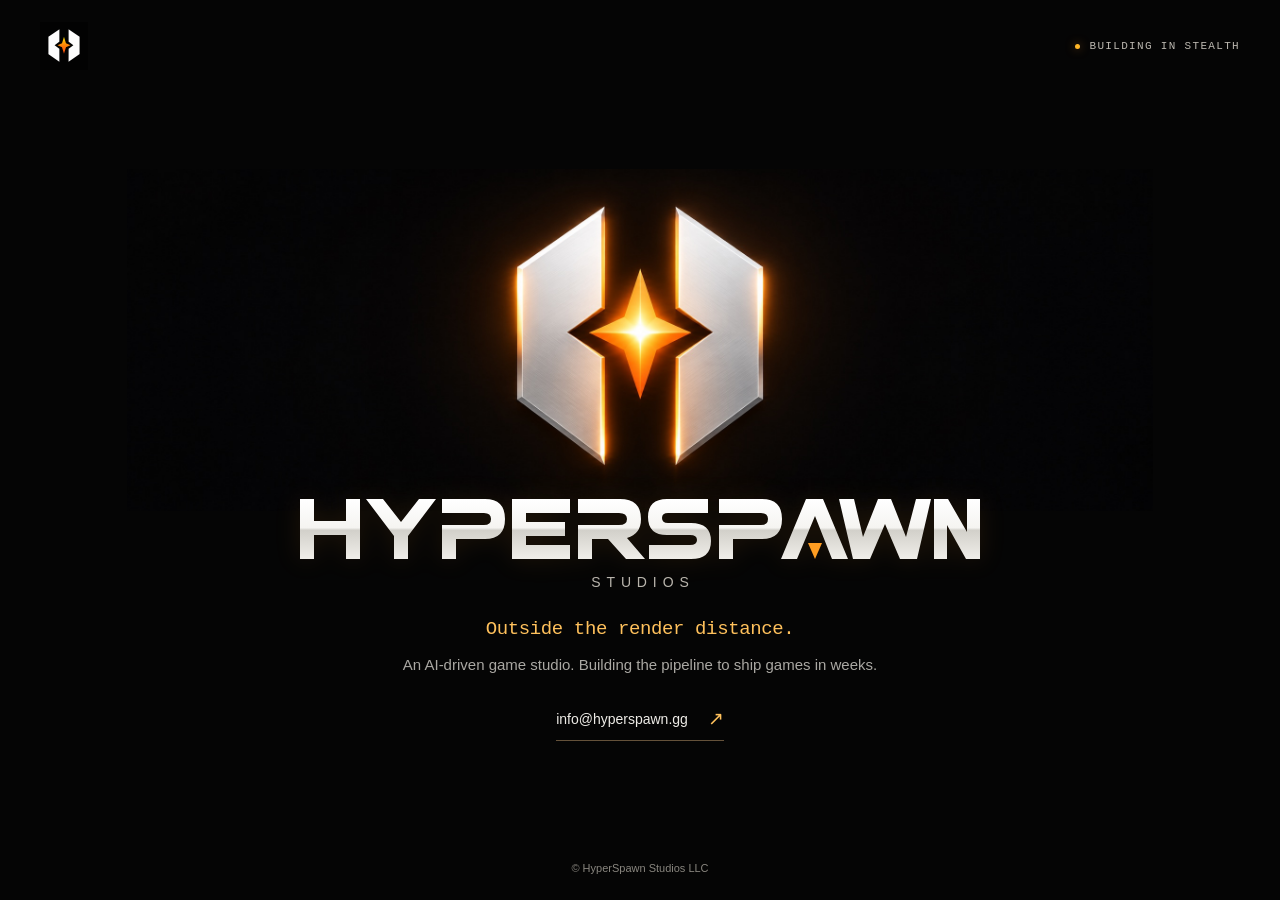
==== index.html @ 8c91b75c "Build HyperSpawn Studios stealth landing page" ====
<!doctype html>
<html lang="en">
  <head>
    <meta charset="utf-8">
    <meta name="viewport" content="width=device-width, initial-scale=1">
    <meta name="theme-color" content="#050505">
    <title>HyperSpawn Studios — Building in stealth</title>
    <!-- TODO: Approve the launch and social-share description before publishing. -->
    <meta name="description" content="An AI-driven game studio. Building in stealth. Creating the pipeline to ship games in weeks.">
    <link rel="canonical" href="https://hyperspawn.gg/">
    <link rel="icon" type="image/png" sizes="32x32" href="favicon.png">
    <link rel="apple-touch-icon" sizes="180x180" href="apple-touch-icon.png">
    <meta property="og:type" content="website">
    <meta property="og:url" content="https://hyperspawn.gg/">
    <meta property="og:site_name" content="HyperSpawn Studios">
    <meta property="og:title" content="HyperSpawn Studios — Building in stealth">
    <!-- TODO: Approve this share description alongside the page copy. -->
    <meta property="og:description" content="An AI-driven game studio. Building in stealth. Creating the pipeline to ship games in weeks.">
    <!-- Selected banner option 4, with the vector wordmark included in the share image. -->
    <meta property="og:image" content="https://hyperspawn.gg/images/share.jpg">
    <meta property="og:image:width" content="1200">
    <meta property="og:image:height" content="630">
    <meta property="og:image:alt" content="The silver HyperSpawn emblem, glowing orange star, and HYPERSPAWN wordmark on charcoal.">
    <meta name="twitter:card" content="summary_large_image">
    <meta name="twitter:title" content="HyperSpawn Studios — Building in stealth">
    <!-- TODO: Approve this share description alongside the page copy. -->
    <meta name="twitter:description" content="An AI-driven game studio. Building in stealth. Creating the pipeline to ship games in weeks.">
    <meta name="twitter:image" content="https://hyperspawn.gg/images/share.jpg">
    <meta name="twitter:image:alt" content="The silver HyperSpawn emblem, glowing orange star, and HYPERSPAWN wordmark on charcoal.">
    <link rel="stylesheet" href="styles.css">
    <link rel="preload" as="image" href="images/hero.jpg">
  </head>
  <body>
    <header class="masthead">
      <img class="brand-mark" src="images/logo.png" width="48" height="48" alt="HyperSpawn Studios logo">
      <!-- TODO: Confirm the public stealth-status wording. -->
      <span class="status"><span class="status-light" aria-hidden="true"></span> Building in stealth</span>
    </header>
    <main class="hero">
      <!-- Selected banner option 4; keep the wordmark below as a sharp vector. -->
      <div class="hero-copy">
        <div class="hero-art" aria-hidden="true"></div>
        <h1 aria-label="HyperSpawn Studios">
          <svg class="wordmark" viewBox="0 0 680 60" aria-hidden="true" focusable="false" xmlns="http://www.w3.org/2000/svg">
            <defs>
              <linearGradient id="wordmark-metal" x1="0" y1="0" x2="0" y2="1">
                <stop offset="0" stop-color="#fff"/>
                <stop offset="0.48" stop-color="#f5f4f1"/>
                <stop offset="0.52" stop-color="#d2d0ca"/>
                <stop offset="1" stop-color="#f0eee9"/>
              </linearGradient>
            </defs>
            <g fill="url(#wordmark-metal)">
              <path d="M0 0h14v22h32V0h14v60H46V36H14v24H0z"/>
              <path d="M66 0h17l18 23 18-23h17l-28 37v23H94V37z"/>
              <path d="M142 0h43q20 0 20 20t-20 20h-29v20h-14V26h42q7 0 7-6t-7-6h-42z"/>
              <path d="M212 0h58v14h-44v9h39v14h-39v9h44v14h-58z"/>
              <path d="M278 0h42q21 0 21 20 0 15-14 19l18 21h-19l-18-20h-16v20h-14V26h41q8 0 8-6t-8-6h-41z"/>
              <path d="M408 0v14h-40q-6 0-6 5t6 5h23q20 0 20 18t-20 18h-42V46h41q7 0 7-5t-7-5h-23q-19 0-19-18t19-18z"/>
              <path d="M419 0h43q20 0 20 20t-20 20h-29v20h-14V26h42q7 0 7-6t-7-6h-42z"/>
              <path d="M481 60 506 0h17l25 60h-16l-17-43-18 43z"/>
              <path d="m539 0 14 60h17l15-35 15 35h17l14-60h-15l-10 38-15-38h-13l-15 38-9-38z"/>
              <path d="M634 60V0h14l19 33V0h13v60h-14l-19-34v34z"/>
            </g>
            <path fill="#ff9d22" d="m508 44 7 16 7-16z"/>
          </svg>
          <span>Studios</span>
        </h1>
        <!-- TODO: Approve the teaser line and condensed studio copy. -->
        <p class="teaser">Outside the render distance.</p>
        <p class="description">An AI-driven game studio. Building the pipeline to ship games in weeks.</p>
        <a class="contact" href="mailto:info@hyperspawn.gg">info@hyperspawn.gg <span aria-hidden="true">↗</span></a>
      </div>
    </main>
    <footer>© HyperSpawn Studios LLC</footer>
  </body>
</html>
---- styles.css ----
:root {
  color-scheme: dark;
  font-family: "Arial", "Helvetica Neue", sans-serif;
  color: #f4f3ef;
  background: #050505;
  font-synthesis: none;
  -webkit-font-smoothing: antialiased;
}

* { box-sizing: border-box; }

body {
  min-width: 280px;
  min-height: 100vh;
  min-height: 100svh;
  margin: 0;
  display: flex;
  flex-direction: column;
}

.masthead {
  position: relative;
  z-index: 1;
  display: flex;
  align-items: center;
  justify-content: space-between;
  padding: 16px 22px;
}

.brand-mark { display: block; width: 42px; height: 42px; }

.status {
  display: inline-flex;
  align-items: center;
  gap: 9px;
  color: #bcb8b0;
  font-family: "Courier New", monospace;
  font-size: 10px;
  letter-spacing: 0.08em;
  text-transform: uppercase;
}

.status-light {
  width: 5px;
  height: 5px;
  border-radius: 50%;
  background: #ffb627;
  box-shadow: 0 0 10px #ff9b3280;
}

.hero {
  position: relative;
  flex: 1;
  display: flex;
  justify-content: center;
  align-items: center;
  isolation: isolate;
}

.hero-art {
  position: relative;
  left: -22px;
  width: calc(100% + 44px);
  height: clamp(210px, 38svh, 400px);
  margin-bottom: -12px;
  background-image: url("images/hero.jpg");
  background-size: auto 100%;
  background-position: center top;
  background-repeat: no-repeat;
  mask-image: radial-gradient(ellipse 85% 80% at center, #000 75%, transparent 100%);
}

.hero-copy {
  width: 100%;
  padding: 0 22px 24px;
  text-align: center;
  animation: arrive 900ms ease-out both;
}

h1 {
  margin: 0;
  font-size: clamp(42px, 8.7vw, 112px);
  font-weight: 900;
  letter-spacing: -0.065em;
  line-height: 0.95;
}

.wordmark {
  display: block;
  width: min(100%, 680px);
  height: auto;
  margin: 0 auto;
  filter: drop-shadow(0 0 12px #ff9d221c);
}

h1 span {
  display: block;
  margin-top: 15px;
  padding-left: 0.42em;
  color: #b9b5ad;
  font-size: 12px;
  font-weight: 500;
  line-height: 1.2;
  letter-spacing: 0.42em;
  text-transform: uppercase;
}

.teaser {
  margin: 27px 0 12px;
  color: #ffc15c;
  font-family: "Courier New", monospace;
  font-size: clamp(15px, 1.7vw, 19px);
  font-weight: 400;
  letter-spacing: -0.02em;
}

.description {
  max-width: 600px;
  margin: 0 auto;
  color: #aaa8a3;
  font-size: 14px;
  line-height: 1.7;
  text-wrap: pretty;
}

.contact {
  display: inline-flex;
  min-height: 44px;
  align-items: center;
  gap: 20px;
  margin-top: 20px;
  padding: 4px 0;
  color: #eeece7;
  border-bottom: 1px solid #65523a;
  text-decoration: none;
  font-size: 14px;
  transition: color 160ms ease, border-color 160ms ease;
}

.contact span { color: #ffc15c; font-size: 19px; }
.contact:hover { color: #ffc15c; border-color: #ffc15c; }
.contact:focus-visible { outline: 2px solid #ffc15c; outline-offset: 7px; }

footer {
  padding: 20px 22px 24px;
  color: #89867f;
  font-size: 11px;
  text-align: center;
}

@keyframes arrive {
  from { opacity: 0; transform: translateY(8px); }
  to { opacity: 1; transform: translateY(0); }
}

@media (min-width: 700px) {
  .masthead { padding: 22px 40px; }
  .brand-mark { width: 48px; height: 48px; }
  .status { font-size: 11px; letter-spacing: 0.12em; }
  h1 span { font-size: 14px; }
  .description { font-size: 15px; }
  footer { padding-bottom: 26px; }
}

@media (prefers-reduced-motion: reduce) {
  .hero-copy { animation: none; }
  .contact { transition: none; }
}
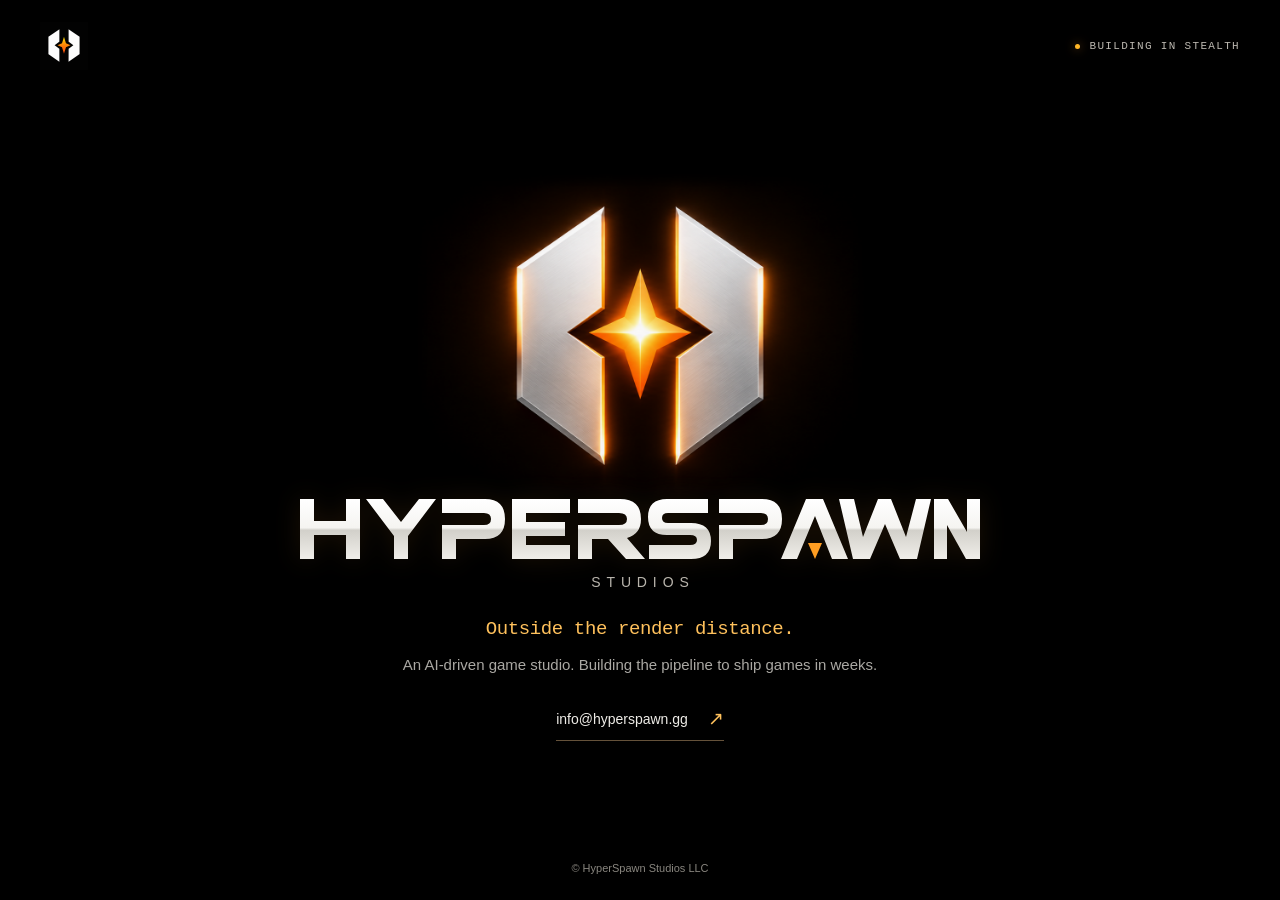
==== commit 0f2c3c13: "Extract transparent hero mark and add subtle float" ====
--- a/index.html
+++ b/index.html
@@ -3,7 +3,7 @@
   <head>
     <meta charset="utf-8">
     <meta name="viewport" content="width=device-width, initial-scale=1">
-    <meta name="theme-color" content="#050505">
+    <meta name="theme-color" content="#000000">
     <title>HyperSpawn Studios — Building in stealth</title>
     <!-- TODO: Approve the launch and social-share description before publishing. -->
     <meta name="description" content="An AI-driven game studio. Building in stealth. Creating the pipeline to ship games in weeks.">
@@ -28,7 +28,7 @@
     <meta name="twitter:image" content="https://hyperspawn.gg/images/share.jpg">
     <meta name="twitter:image:alt" content="The silver HyperSpawn emblem, glowing orange star, and HYPERSPAWN wordmark on charcoal.">
     <link rel="stylesheet" href="styles.css">
-    <link rel="preload" as="image" href="images/hero.jpg">
+    <link rel="preload" as="image" href="images/hero-mark.png">
   </head>
   <body>
     <header class="masthead">
@@ -37,9 +37,11 @@
       <span class="status"><span class="status-light" aria-hidden="true"></span> Building in stealth</span>
     </header>
     <main class="hero">
-      <!-- Selected banner option 4; keep the wordmark below as a sharp vector. -->
+      <!-- Transparent mark extracted from option 4; keep the wordmark as a sharp vector. -->
       <div class="hero-copy">
-        <div class="hero-art" aria-hidden="true"></div>
+        <div class="hero-art" aria-hidden="true">
+          <img class="hero-mark" src="images/hero-mark.png" width="1080" height="804" alt="" fetchpriority="high">
+        </div>
         <h1 aria-label="HyperSpawn Studios">
           <svg class="wordmark" viewBox="0 0 680 60" aria-hidden="true" focusable="false" xmlns="http://www.w3.org/2000/svg">
             <defs>
--- a/styles.css
+++ b/styles.css
@@ -2,12 +2,13 @@
   color-scheme: dark;
   font-family: "Arial", "Helvetica Neue", sans-serif;
   color: #f4f3ef;
-  background: #050505;
   font-synthesis: none;
   -webkit-font-smoothing: antialiased;
 }
 
 * { box-sizing: border-box; }
+
+html, body { background: #000; }
 
 body {
   min-width: 280px;
@@ -58,16 +59,20 @@
 }
 
 .hero-art {
-  position: relative;
-  left: -22px;
-  width: calc(100% + 44px);
+  display: flex;
+  justify-content: center;
+  align-items: center;
   height: clamp(210px, 38svh, 400px);
   margin-bottom: -12px;
-  background-image: url("images/hero.jpg");
-  background-size: auto 100%;
-  background-position: center top;
-  background-repeat: no-repeat;
-  mask-image: radial-gradient(ellipse 85% 80% at center, #000 75%, transparent 100%);
+}
+
+.hero-mark {
+  display: block;
+  width: auto;
+  height: 100%;
+  max-width: 100%;
+  object-fit: contain;
+  animation: float 7s ease-in-out infinite;
 }
 
 .hero-copy {
@@ -153,6 +158,11 @@
   to { opacity: 1; transform: translateY(0); }
 }
 
+@keyframes float {
+  0%, 100% { transform: translateY(0); }
+  50% { transform: translateY(-6px); }
+}
+
 @media (min-width: 700px) {
   .masthead { padding: 22px 40px; }
   .brand-mark { width: 48px; height: 48px; }
@@ -163,6 +173,6 @@
 }
 
 @media (prefers-reduced-motion: reduce) {
-  .hero-copy { animation: none; }
+  .hero-copy, .hero-mark { animation: none; }
   .contact { transition: none; }
 }
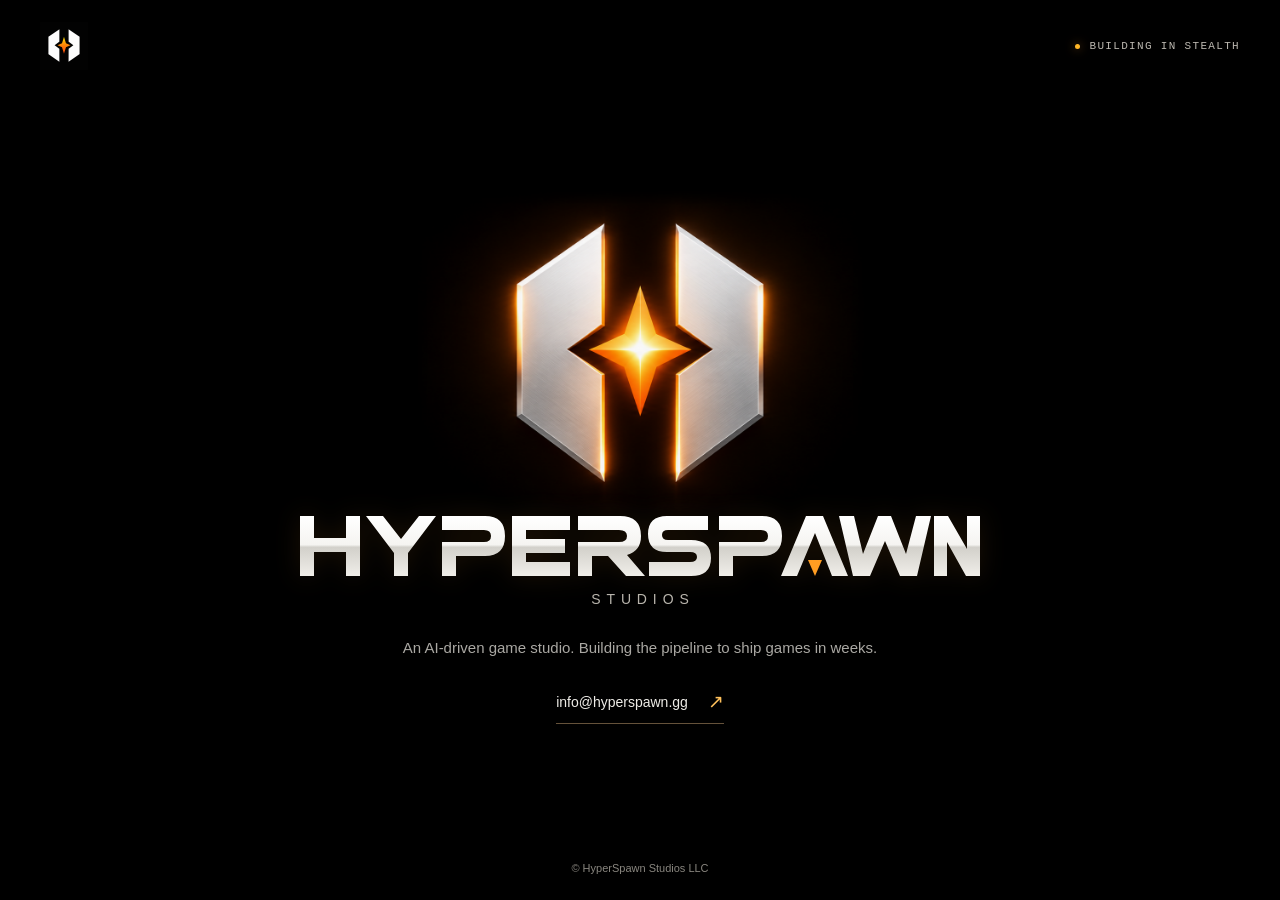
==== commit 3d75fdd3: "Remove the teaser line from the landing page" ====
--- a/index.html
+++ b/index.html
@@ -68,8 +68,7 @@
           </svg>
           <span>Studios</span>
         </h1>
-        <!-- TODO: Approve the teaser line and condensed studio copy. -->
-        <p class="teaser">Outside the render distance.</p>
+        <!-- TODO: Approve the condensed studio copy. -->
         <p class="description">An AI-driven game studio. Building the pipeline to ship games in weeks.</p>
         <a class="contact" href="mailto:info@hyperspawn.gg">info@hyperspawn.gg <span aria-hidden="true">↗</span></a>
       </div>
--- a/styles.css
+++ b/styles.css
@@ -110,18 +110,9 @@
   text-transform: uppercase;
 }
 
-.teaser {
-  margin: 27px 0 12px;
-  color: #ffc15c;
-  font-family: "Courier New", monospace;
-  font-size: clamp(15px, 1.7vw, 19px);
-  font-weight: 400;
-  letter-spacing: -0.02em;
-}
-
 .description {
   max-width: 600px;
-  margin: 0 auto;
+  margin: 27px auto 0;
   color: #aaa8a3;
   font-size: 14px;
   line-height: 1.7;
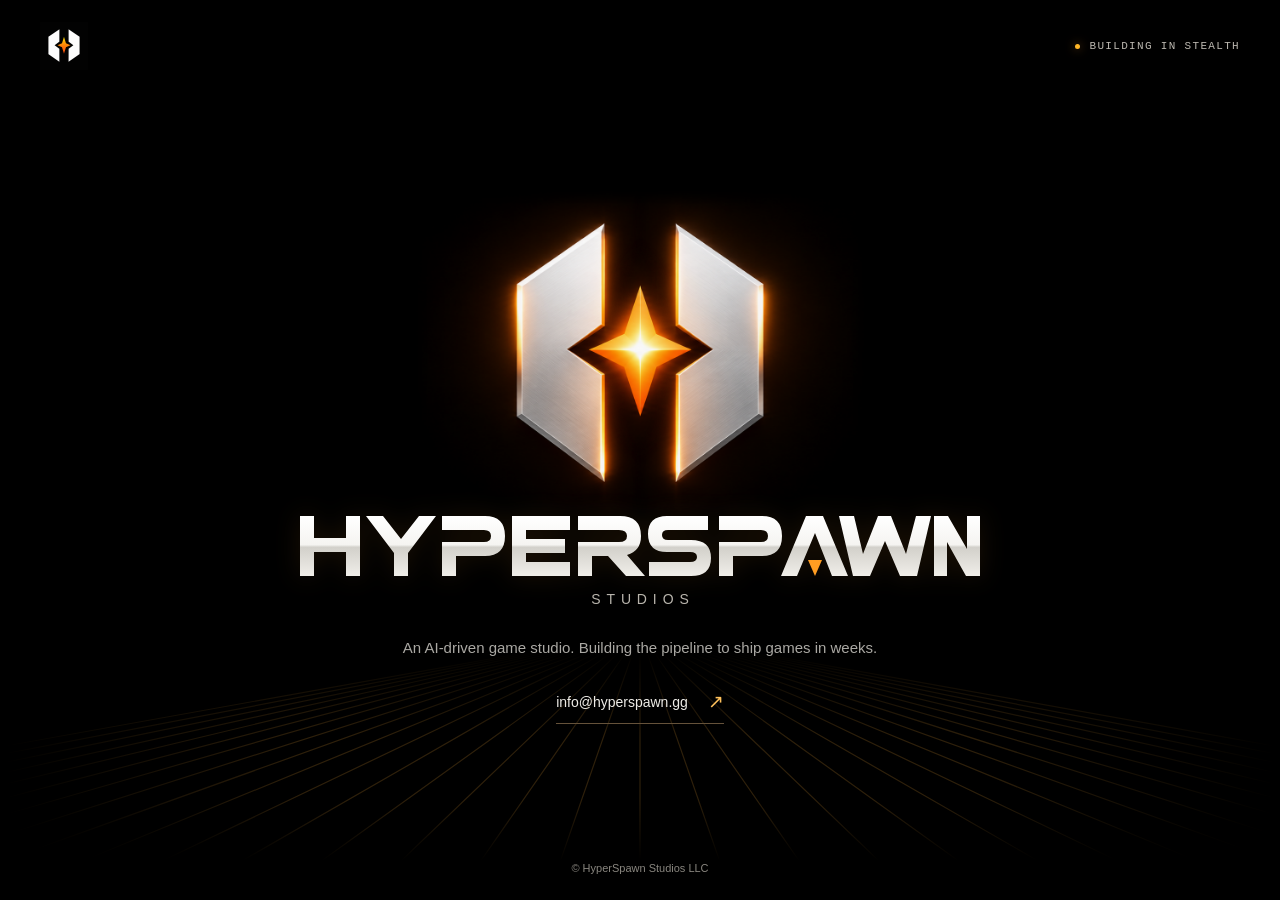
==== commit a77018b8: "Ship subtle layered logo motion and continuous amber floor" ====
--- a/index.html
+++ b/index.html
@@ -28,7 +28,10 @@
     <meta name="twitter:image" content="https://hyperspawn.gg/images/share.jpg">
     <meta name="twitter:image:alt" content="The silver HyperSpawn emblem, glowing orange star, and HYPERSPAWN wordmark on charcoal.">
     <link rel="stylesheet" href="styles.css">
-    <link rel="preload" as="image" href="images/hero-mark.png">
+    <link rel="preload" as="image" href="images/motion/left-blade.png">
+    <link rel="preload" as="image" href="images/motion/right-blade.png">
+    <link rel="preload" as="image" href="images/motion/star.png">
+    <script src="motion.js" defer></script>
   </head>
   <body>
     <header class="masthead">
@@ -37,10 +40,49 @@
       <span class="status"><span class="status-light" aria-hidden="true"></span> Building in stealth</span>
     </header>
     <main class="hero">
-      <!-- Transparent mark extracted from option 4; keep the wordmark as a sharp vector. -->
+      <div class="grid-floor" aria-hidden="true">
+        <svg viewBox="0 0 1440 260" preserveAspectRatio="none" focusable="false" xmlns="http://www.w3.org/2000/svg">
+          <path class="grid-rails" d="M720 0  -720 260 M720 0  -630 260 M720 0  -540 260 M720 0  -450 260 M720 0  -360 260 M720 0  -270 260 M720 0  -180 260 M720 0  -90 260 M720 0  0 260 M720 0  90 260 M720 0  180 260 M720 0  270 260 M720 0  360 260 M720 0  450 260 M720 0  540 260 M720 0  630 260 M720 0  720 260 M720 0  810 260 M720 0  900 260 M720 0  990 260 M720 0  1080 260 M720 0  1170 260 M720 0  1260 260 M720 0  1350 260 M720 0  1440 260 M720 0  1530 260 M720 0  1620 260 M720 0  1710 260 M720 0  1800 260 M720 0  1890 260 M720 0  1980 260 M720 0  2070 260 M720 0  2160 260"/>
+          <path class="grid-row" style="--row-y: 4px; animation-delay: -0s" d="M0 0H1440"/>
+          <path class="grid-row" style="--row-y: 6.92px; animation-delay: -7s" d="M0 0H1440"/>
+          <path class="grid-row" style="--row-y: 11.96px; animation-delay: -14s" d="M0 0H1440"/>
+          <path class="grid-row" style="--row-y: 20.69px; animation-delay: -21s" d="M0 0H1440"/>
+          <path class="grid-row" style="--row-y: 35.78px; animation-delay: -28s" d="M0 0H1440"/>
+          <path class="grid-row" style="--row-y: 61.87px; animation-delay: -35s" d="M0 0H1440"/>
+          <path class="grid-row" style="--row-y: 106.99px; animation-delay: -42s" d="M0 0H1440"/>
+          <path class="grid-row" style="--row-y: 185.04px; animation-delay: -49s" d="M0 0H1440"/>
+        </svg>
+      </div>
+      <!-- Three transparent layers preserve the original mark; the wordmark stays vector. -->
       <div class="hero-copy">
         <div class="hero-art" aria-hidden="true">
-          <img class="hero-mark" src="images/hero-mark.png" width="1080" height="804" alt="" fetchpriority="high">
+          <div class="assembly">
+            <div class="logo-layer left">
+              <div class="parallax-layer" data-depth=".55">
+                <div class="breath-layer">
+                  <img src="images/motion/left-blade.png" width="1080" height="804" alt="" fetchpriority="high">
+                  <div class="metal-glint"><i></i></div>
+                </div>
+              </div>
+            </div>
+            <div class="logo-layer right">
+              <div class="parallax-layer" data-depth=".8">
+                <div class="breath-layer">
+                  <img src="images/motion/right-blade.png" width="1080" height="804" alt="" fetchpriority="high">
+                  <div class="metal-glint"><i></i></div>
+                </div>
+              </div>
+            </div>
+            <div class="logo-layer star">
+              <div class="parallax-layer" data-depth="1.5">
+                <div class="breath-layer">
+                  <img src="images/motion/star.png" width="1080" height="804" alt="" fetchpriority="high">
+                  <img class="star-energy" src="images/motion/star.png" width="1080" height="804" alt="">
+                  <img class="star-flare" src="images/motion/star.png" width="1080" height="804" alt="">
+                </div>
+              </div>
+            </div>
+          </div>
         </div>
         <h1 aria-label="HyperSpawn Studios">
           <svg class="wordmark" viewBox="0 0 680 60" aria-hidden="true" focusable="false" xmlns="http://www.w3.org/2000/svg">
--- a/styles.css
+++ b/styles.css
@@ -66,20 +66,10 @@
   margin-bottom: -12px;
 }
 
-.hero-mark {
-  display: block;
-  width: auto;
-  height: 100%;
-  max-width: 100%;
-  object-fit: contain;
-  animation: float 7s ease-in-out infinite;
-}
-
 .hero-copy {
   width: 100%;
   padding: 0 22px 24px;
   text-align: center;
-  animation: arrive 900ms ease-out both;
 }
 
 h1 {
@@ -144,16 +134,6 @@
   text-align: center;
 }
 
-@keyframes arrive {
-  from { opacity: 0; transform: translateY(8px); }
-  to { opacity: 1; transform: translateY(0); }
-}
-
-@keyframes float {
-  0%, 100% { transform: translateY(0); }
-  50% { transform: translateY(-6px); }
-}
-
 @media (min-width: 700px) {
   .masthead { padding: 22px 40px; }
   .brand-mark { width: 48px; height: 48px; }
@@ -163,7 +143,94 @@
   footer { padding-bottom: 26px; }
 }
 
+/* Nested transforms let the assembly breathe independently of cursor depth. */
+.assembly {
+  position: relative;
+  width: min(100%, calc(clamp(210px, 38svh, 400px) * 1080 / 804));
+  aspect-ratio: 1080 / 804;
+  animation: assembly-float 7s ease-in-out infinite;
+}
+
+.assembly img { display: block; width: 100%; height: 100%; }
+.logo-layer, .parallax-layer, .breath-layer { position: absolute; inset: 0; }
+.left .breath-layer { animation: breathe-left 7s ease-in-out infinite; }
+.right .breath-layer { animation: breathe-right 7s ease-in-out infinite; }
+.star .breath-layer {
+  transform-origin: 50% 48%;
+  animation: breathe-star 7s ease-in-out infinite;
+}
+
+.star-energy, .star-flare { position: absolute; inset: 0; opacity: 0; mix-blend-mode: screen; }
+.star-energy { animation: energy 7s ease-in-out infinite; }
+.star-flare { animation: star-flare 9s ease-in-out infinite; }
+.metal-glint { position: absolute; inset: 0; overflow: hidden; }
+.left .metal-glint { clip-path: polygon(23.5% 29%, 42% 12%, 42% 40.5%, 34.4% 47.9%, 42% 55.5%, 42% 85.5%, 23.5% 67%); }
+.right .metal-glint { clip-path: polygon(58% 12%, 76.5% 29%, 76.5% 67%, 58% 85.5%, 58% 55.5%, 65.6% 47.9%, 58% 40.5%); }
+.metal-glint i {
+  position: absolute;
+  inset: -20% auto -20% -25%;
+  width: 19%;
+  background: linear-gradient(90deg, transparent, #fff8, transparent);
+  transform: translateX(0) skewX(-22deg);
+  opacity: 0;
+  animation: metal-sweep 9s ease-in-out infinite;
+}
+
+@keyframes assembly-float { 50% { transform: translateY(-2px); } }
+@keyframes breathe-left { 0%, 100% { transform: translateX(0); } 50% { transform: translateX(-1.8%); } }
+@keyframes breathe-right { 0%, 100% { transform: translateX(0); } 50% { transform: translateX(1.8%); } }
+@keyframes breathe-star { 0%, 100% { transform: scale(1); } 50% { transform: scale(1.035); } }
+@keyframes energy { 0%, 100% { opacity: 0; } 50% { opacity: .08; } }
+@keyframes metal-sweep {
+  0%, 60% { transform: translateX(0) skewX(-22deg); opacity: 0; }
+  64%, 81% { opacity: .45; }
+  87%, 100% { transform: translateX(790%) skewX(-22deg); opacity: 0; }
+}
+@keyframes star-flare { 0%, 70%, 84%, 100% { opacity: 0; } 76% { opacity: .5; } }
+
+/* Draw perspective directly in SVG: no minified texture or rotating hairlines.
+   Rails stay fixed; evenly staggered rows drift out from the horizon. */
+.grid-floor {
+  position: absolute;
+  z-index: -1;
+  pointer-events: none;
+  left: 0;
+  right: 0;
+  top: 72%;
+  bottom: -20px;
+  overflow: hidden;
+  color: #ffb13c;
+  opacity: .24;
+  mask-image: linear-gradient(transparent 8%, #000 46%, #000 72%, transparent), linear-gradient(90deg, transparent, #000 24%, #000 76%, transparent);
+  mask-composite: intersect;
+}
+
+.grid-floor svg { display: block; width: 100%; height: 100%; overflow: hidden; }
+.grid-floor path { fill: none; stroke: currentColor; stroke-width: 1.2; vector-effect: non-scaling-stroke; }
+.grid-rails { opacity: .75; }
+.grid-row {
+  opacity: .65;
+  animation: grid-travel 56s linear infinite;
+}
+
+/* Exponential spacing reads as steady travel across a perspective floor.
+   Each row resets beyond the visible crop, with its replacement in the horizon fade. */
+@keyframes grid-travel {
+  0% { transform: translateY(4px); }
+  12.5% { transform: translateY(6.92px); }
+  25% { transform: translateY(11.96px); }
+  37.5% { transform: translateY(20.69px); }
+  50% { transform: translateY(35.78px); }
+  62.5% { transform: translateY(61.87px); }
+  75% { transform: translateY(106.99px); }
+  87.5% { transform: translateY(185.04px); }
+  100% { transform: translateY(320px); }
+}
+
 @media (prefers-reduced-motion: reduce) {
-  .hero-copy, .hero-mark { animation: none; }
+  .assembly, .assembly .breath-layer, .star-energy, .star-flare, .metal-glint i { animation: none; }
+  .parallax-layer { transform: none !important; }
+  .star-energy, .star-flare, .metal-glint { opacity: 0; }
+  .grid-row { animation: none; transform: translateY(var(--row-y)); }
   .contact { transition: none; }
 }
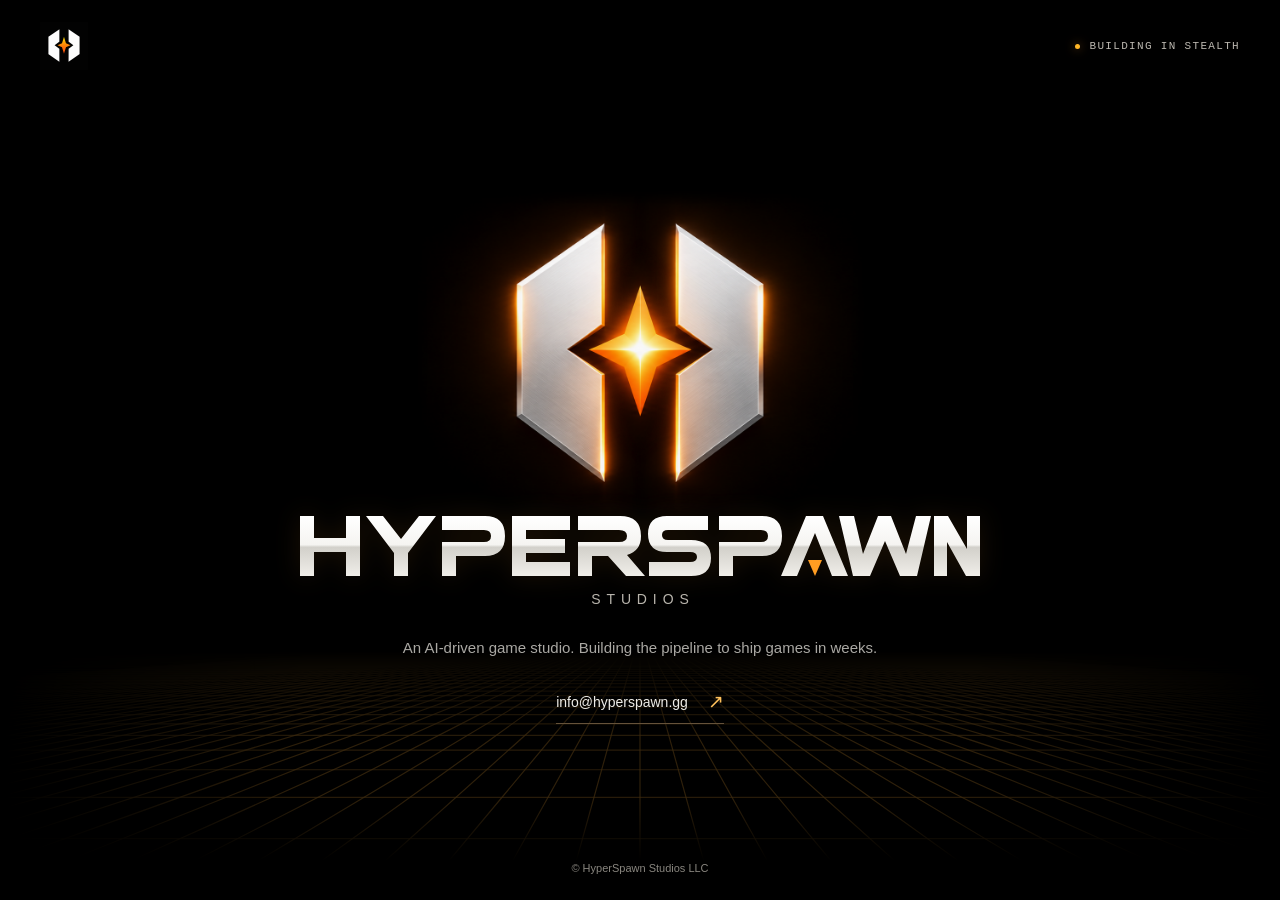
==== commit 31545fda: "Project square floor cells with a seamless one-cell drift" ====
--- a/index.html
+++ b/index.html
@@ -42,15 +42,51 @@
     <main class="hero">
       <div class="grid-floor" aria-hidden="true">
         <svg viewBox="0 0 1440 260" preserveAspectRatio="none" focusable="false" xmlns="http://www.w3.org/2000/svg">
-          <path class="grid-rails" d="M720 0  -720 260 M720 0  -630 260 M720 0  -540 260 M720 0  -450 260 M720 0  -360 260 M720 0  -270 260 M720 0  -180 260 M720 0  -90 260 M720 0  0 260 M720 0  90 260 M720 0  180 260 M720 0  270 260 M720 0  360 260 M720 0  450 260 M720 0  540 260 M720 0  630 260 M720 0  720 260 M720 0  810 260 M720 0  900 260 M720 0  990 260 M720 0  1080 260 M720 0  1170 260 M720 0  1260 260 M720 0  1350 260 M720 0  1440 260 M720 0  1530 260 M720 0  1620 260 M720 0  1710 260 M720 0  1800 260 M720 0  1890 260 M720 0  1980 260 M720 0  2070 260 M720 0  2160 260"/>
-          <path class="grid-row" style="--row-y: 4px; animation-delay: -0s" d="M0 0H1440"/>
-          <path class="grid-row" style="--row-y: 6.92px; animation-delay: -7s" d="M0 0H1440"/>
-          <path class="grid-row" style="--row-y: 11.96px; animation-delay: -14s" d="M0 0H1440"/>
-          <path class="grid-row" style="--row-y: 20.69px; animation-delay: -21s" d="M0 0H1440"/>
-          <path class="grid-row" style="--row-y: 35.78px; animation-delay: -28s" d="M0 0H1440"/>
-          <path class="grid-row" style="--row-y: 61.87px; animation-delay: -35s" d="M0 0H1440"/>
-          <path class="grid-row" style="--row-y: 106.99px; animation-delay: -42s" d="M0 0H1440"/>
-          <path class="grid-row" style="--row-y: 185.04px; animation-delay: -49s" d="M0 0H1440"/>
+          <path class="grid-rails" d="M720 0L-2880 260 M720 0L-2808 260 M720 0L-2736 260 M720 0L-2664 260 M720 0L-2592 260 M720 0L-2520 260 M720 0L-2448 260 M720 0L-2376 260 M720 0L-2304 260 M720 0L-2232 260 M720 0L-2160 260 M720 0L-2088 260 M720 0L-2016 260 M720 0L-1944 260 M720 0L-1872 260 M720 0L-1800 260 M720 0L-1728 260 M720 0L-1656 260 M720 0L-1584 260 M720 0L-1512 260 M720 0L-1440 260 M720 0L-1368 260 M720 0L-1296 260 M720 0L-1224 260 M720 0L-1152 260 M720 0L-1080 260 M720 0L-1008 260 M720 0L-936 260 M720 0L-864 260 M720 0L-792 260 M720 0L-720 260 M720 0L-648 260 M720 0L-576 260 M720 0L-504 260 M720 0L-432 260 M720 0L-360 260 M720 0L-288 260 M720 0L-216 260 M720 0L-144 260 M720 0L-72 260 M720 0L0 260 M720 0L72 260 M720 0L144 260 M720 0L216 260 M720 0L288 260 M720 0L360 260 M720 0L432 260 M720 0L504 260 M720 0L576 260 M720 0L648 260 M720 0L720 260 M720 0L792 260 M720 0L864 260 M720 0L936 260 M720 0L1008 260 M720 0L1080 260 M720 0L1152 260 M720 0L1224 260 M720 0L1296 260 M720 0L1368 260 M720 0L1440 260 M720 0L1512 260 M720 0L1584 260 M720 0L1656 260 M720 0L1728 260 M720 0L1800 260 M720 0L1872 260 M720 0L1944 260 M720 0L2016 260 M720 0L2088 260 M720 0L2160 260 M720 0L2232 260 M720 0L2304 260 M720 0L2376 260 M720 0L2448 260 M720 0L2520 260 M720 0L2592 260 M720 0L2664 260 M720 0L2736 260 M720 0L2808 260 M720 0L2880 260 M720 0L2952 260 M720 0L3024 260 M720 0L3096 260 M720 0L3168 260 M720 0L3240 260 M720 0L3312 260 M720 0L3384 260 M720 0L3456 260 M720 0L3528 260 M720 0L3600 260 M720 0L3672 260 M720 0L3744 260 M720 0L3816 260 M720 0L3888 260 M720 0L3960 260 M720 0L4032 260 M720 0L4104 260 M720 0L4176 260 M720 0L4248 260 M720 0L4320 260"/>
+          <path class="grid-row" d="M0 0H1440" transform="translate(0 312.9630)"/>
+          <path class="grid-row" d="M0 0H1440" transform="translate(0 234.7222)"/>
+          <path class="grid-row" d="M0 0H1440" transform="translate(0 187.7778)"/>
+          <path class="grid-row" d="M0 0H1440" transform="translate(0 156.4815)"/>
+          <path class="grid-row" d="M0 0H1440" transform="translate(0 134.1270)"/>
+          <path class="grid-row" d="M0 0H1440" transform="translate(0 117.3611)"/>
+          <path class="grid-row" d="M0 0H1440" transform="translate(0 104.3210)"/>
+          <path class="grid-row" d="M0 0H1440" transform="translate(0 93.8889)"/>
+          <path class="grid-row" d="M0 0H1440" transform="translate(0 85.3535)"/>
+          <path class="grid-row" d="M0 0H1440" transform="translate(0 78.2407)"/>
+          <path class="grid-row" d="M0 0H1440" transform="translate(0 72.2222)"/>
+          <path class="grid-row" d="M0 0H1440" transform="translate(0 67.0635)"/>
+          <path class="grid-row" d="M0 0H1440" transform="translate(0 62.5926)"/>
+          <path class="grid-row" d="M0 0H1440" transform="translate(0 58.6806)"/>
+          <path class="grid-row" d="M0 0H1440" transform="translate(0 55.2288)"/>
+          <path class="grid-row" d="M0 0H1440" transform="translate(0 52.1605)"/>
+          <path class="grid-row" d="M0 0H1440" transform="translate(0 49.4152)"/>
+          <path class="grid-row" d="M0 0H1440" transform="translate(0 46.9444)"/>
+          <path class="grid-row" d="M0 0H1440" transform="translate(0 44.7090)"/>
+          <path class="grid-row" d="M0 0H1440" transform="translate(0 42.6768)"/>
+          <path class="grid-row" d="M0 0H1440" transform="translate(0 40.8213)"/>
+          <path class="grid-row" d="M0 0H1440" transform="translate(0 39.1204)"/>
+          <path class="grid-row" d="M0 0H1440" transform="translate(0 37.5556)"/>
+          <path class="grid-row" d="M0 0H1440" transform="translate(0 36.1111)"/>
+          <path class="grid-row" d="M0 0H1440" transform="translate(0 34.7737)"/>
+          <path class="grid-row" d="M0 0H1440" transform="translate(0 33.5317)"/>
+          <path class="grid-row" d="M0 0H1440" transform="translate(0 32.3755)"/>
+          <path class="grid-row" d="M0 0H1440" transform="translate(0 31.2963)"/>
+          <path class="grid-row" d="M0 0H1440" transform="translate(0 30.2867)"/>
+          <path class="grid-row" d="M0 0H1440" transform="translate(0 29.3403)"/>
+          <path class="grid-row" d="M0 0H1440" transform="translate(0 28.4512)"/>
+          <path class="grid-row" d="M0 0H1440" transform="translate(0 27.6144)"/>
+          <path class="grid-row" d="M0 0H1440" transform="translate(0 26.8254)"/>
+          <path class="grid-row" d="M0 0H1440" transform="translate(0 26.0802)"/>
+          <path class="grid-row" d="M0 0H1440" transform="translate(0 25.3754)"/>
+          <path class="grid-row" d="M0 0H1440" transform="translate(0 24.7076)"/>
+          <path class="grid-row" d="M0 0H1440" transform="translate(0 24.0741)"/>
+          <path class="grid-row" d="M0 0H1440" transform="translate(0 23.4722)"/>
+          <path class="grid-row" d="M0 0H1440" transform="translate(0 22.8997)"/>
+          <path class="grid-row" d="M0 0H1440" transform="translate(0 22.3545)"/>
+          <path class="grid-row" d="M0 0H1440" transform="translate(0 21.8346)"/>
+          <path class="grid-row" d="M0 0H1440" transform="translate(0 21.3384)"/>
+          <path class="grid-row" d="M0 0H1440" transform="translate(0 20.8642)"/>
+          <path class="grid-row" d="M0 0H1440" transform="translate(0 20.4106)"/>
         </svg>
       </div>
       <!-- Three transparent layers preserve the original mark; the wordmark stays vector. -->
--- a/styles.css
+++ b/styles.css
@@ -189,7 +189,7 @@
 @keyframes star-flare { 0%, 70%, 84%, 100% { opacity: 0; } 76% { opacity: .5; } }
 
 /* Draw perspective directly in SVG: no minified texture or rotating hairlines.
-   Rails stay fixed; evenly staggered rows drift out from the horizon. */
+   Rails and rows share the same square floor-plane projection. */
 .grid-floor {
   position: absolute;
   z-index: -1;
@@ -208,29 +208,11 @@
 .grid-floor svg { display: block; width: 100%; height: 100%; overflow: hidden; }
 .grid-floor path { fill: none; stroke: currentColor; stroke-width: 1.2; vector-effect: non-scaling-stroke; }
 .grid-rails { opacity: .75; }
-.grid-row {
-  opacity: .65;
-  animation: grid-travel 56s linear infinite;
-}
-
-/* Exponential spacing reads as steady travel across a perspective floor.
-   Each row resets beyond the visible crop, with its replacement in the horizon fade. */
-@keyframes grid-travel {
-  0% { transform: translateY(4px); }
-  12.5% { transform: translateY(6.92px); }
-  25% { transform: translateY(11.96px); }
-  37.5% { transform: translateY(20.69px); }
-  50% { transform: translateY(35.78px); }
-  62.5% { transform: translateY(61.87px); }
-  75% { transform: translateY(106.99px); }
-  87.5% { transform: translateY(185.04px); }
-  100% { transform: translateY(320px); }
-}
+.grid-row { opacity: .65; }
 
 @media (prefers-reduced-motion: reduce) {
   .assembly, .assembly .breath-layer, .star-energy, .star-flare, .metal-glint i { animation: none; }
   .parallax-layer { transform: none !important; }
   .star-energy, .star-flare, .metal-glint { opacity: 0; }
-  .grid-row { animation: none; transform: translateY(var(--row-y)); }
   .contact { transition: none; }
 }
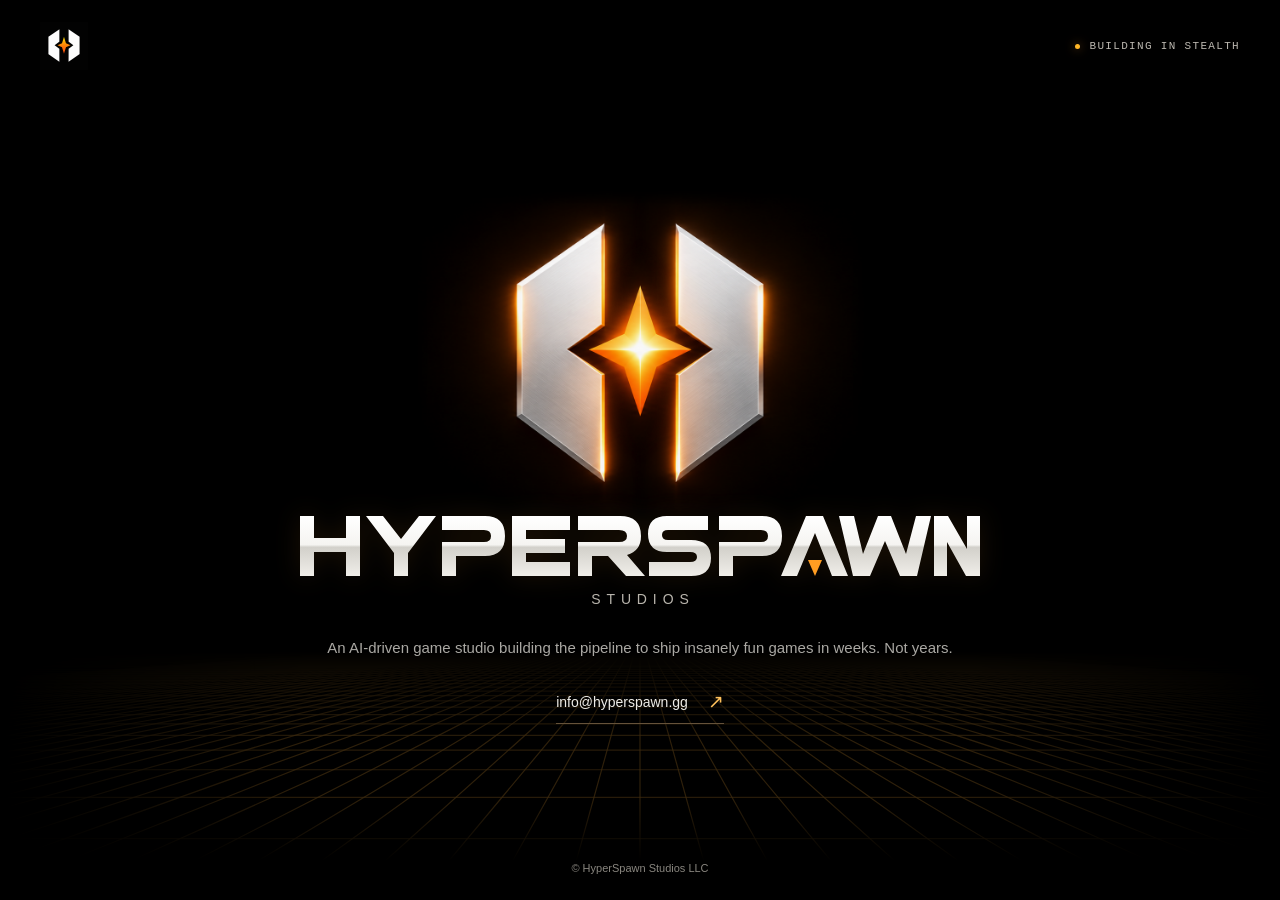
==== commit f07405de: "Update approved studio tagline and matching share descriptions" ====
--- a/index.html
+++ b/index.html
@@ -5,8 +5,7 @@
     <meta name="viewport" content="width=device-width, initial-scale=1">
     <meta name="theme-color" content="#000000">
     <title>HyperSpawn Studios — Building in stealth</title>
-    <!-- TODO: Approve the launch and social-share description before publishing. -->
-    <meta name="description" content="An AI-driven game studio. Building in stealth. Creating the pipeline to ship games in weeks.">
+    <meta name="description" content="An AI-driven game studio building the pipeline to ship insanely fun games in weeks. Not years.">
     <link rel="canonical" href="https://hyperspawn.gg/">
     <link rel="icon" type="image/png" sizes="32x32" href="favicon.png">
     <link rel="apple-touch-icon" sizes="180x180" href="apple-touch-icon.png">
@@ -14,8 +13,7 @@
     <meta property="og:url" content="https://hyperspawn.gg/">
     <meta property="og:site_name" content="HyperSpawn Studios">
     <meta property="og:title" content="HyperSpawn Studios — Building in stealth">
-    <!-- TODO: Approve this share description alongside the page copy. -->
-    <meta property="og:description" content="An AI-driven game studio. Building in stealth. Creating the pipeline to ship games in weeks.">
+    <meta property="og:description" content="An AI-driven game studio building the pipeline to ship insanely fun games in weeks. Not years.">
     <!-- Selected banner option 4, with the vector wordmark included in the share image. -->
     <meta property="og:image" content="https://hyperspawn.gg/images/share.jpg">
     <meta property="og:image:width" content="1200">
@@ -23,8 +21,7 @@
     <meta property="og:image:alt" content="The silver HyperSpawn emblem, glowing orange star, and HYPERSPAWN wordmark on charcoal.">
     <meta name="twitter:card" content="summary_large_image">
     <meta name="twitter:title" content="HyperSpawn Studios — Building in stealth">
-    <!-- TODO: Approve this share description alongside the page copy. -->
-    <meta name="twitter:description" content="An AI-driven game studio. Building in stealth. Creating the pipeline to ship games in weeks.">
+    <meta name="twitter:description" content="An AI-driven game studio building the pipeline to ship insanely fun games in weeks. Not years.">
     <meta name="twitter:image" content="https://hyperspawn.gg/images/share.jpg">
     <meta name="twitter:image:alt" content="The silver HyperSpawn emblem, glowing orange star, and HYPERSPAWN wordmark on charcoal.">
     <link rel="stylesheet" href="styles.css">
@@ -147,7 +144,7 @@
           <span>Studios</span>
         </h1>
         <!-- TODO: Approve the condensed studio copy. -->
-        <p class="description">An AI-driven game studio. Building the pipeline to ship games in weeks.</p>
+        <p class="description">An AI-driven game studio building the pipeline to ship insanely fun games in weeks. Not years.</p>
         <a class="contact" href="mailto:info@hyperspawn.gg">info@hyperspawn.gg <span aria-hidden="true">↗</span></a>
       </div>
     </main>
--- a/styles.css
+++ b/styles.css
@@ -101,7 +101,7 @@
 }
 
 .description {
-  max-width: 600px;
+  max-width: 680px;
   margin: 27px auto 0;
   color: #aaa8a3;
   font-size: 14px;
